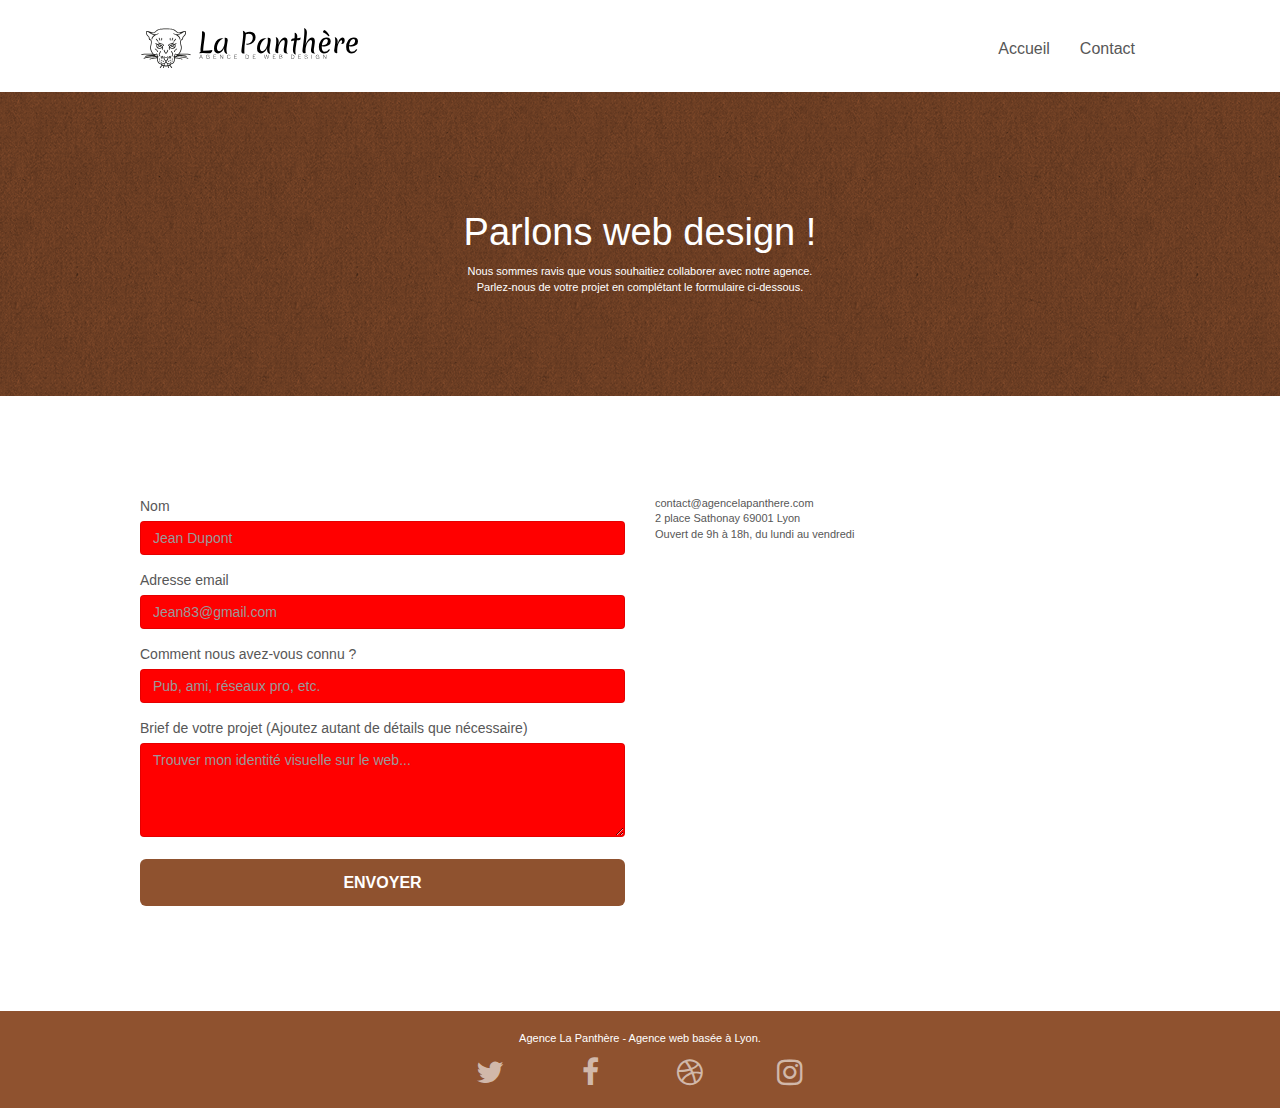
==== contacter-votre-agence-web-design.html @ d833066d "Ajout de l'attribut arial-label sur les liens des réseaux sociaux présentés sous forme de pictogramm" ====
<!doctype html>
<html lang="fr">
<head>
    <meta charset="utf-8">
    <meta name="description" content="Votre web-design réalisé par une équipe de passionnés et talentueux créateurs ! Découvrez nos réalisations et les témoignages de nos clients puis contactez-nous pour réaliser le site qui vous correspond !">
    <meta name="viewport" content="width=device-width, initial-scale=1.0, viewport-fit=cover">
    <link rel="shortcut icon" type="image/png" href="img/favicon.jpg">
    
	<link rel="stylesheet" type="text/css" href="./css/bootstrap.min.css">
	<link rel="stylesheet" type="text/css" href="style.min.css">
	<link rel="stylesheet" type="text/css" href="./css/font-awesome.min.css">
	<link rel="stylesheet" type="text/css" href="./css/et-line.min.css">
	
    <script defer src="./js/jquery-2.1.0.js"></script>
	<script defer src="./js/bootstrap.js"></script>
	<script defer src="./js/blocs.js"></script>
	<script defer src="./js/jqBootstrapValidation.js"></script>
	<script defer src="./js/formHandler.js"></script>

    <title>Nous contacter / Agence Web Design la Panthère</title>

    
<!-- Analytics -->
 
<!-- Analytics END -->
    
</head>
<body>
	
	<!-- header -->
<header class="bloc bgc-white l-bloc " id="bloc-0">
	<div class="container bloc-sm">
		<nav class="navbar row">
			<div class="navbar-header">
				<a class="navbar-brand" href="web-design.html"><img src="img/agence-la-panthere-monochrome.svg" alt="atlanta web design logo" height="40" /></a>
				<button id="nav-toggle" type="button" class="ui-navbar-toggle navbar-toggle" data-toggle="collapse" data-target=".navbar-1">
					<span class="sr-only">Toggle navigation</span><span class="icon-bar"></span><span class="icon-bar"></span><span class="icon-bar"></span>
				</button>
			</div>
			<div class="collapse navbar-collapse navbar-1 special-dropdown-nav">
				<ul class="site-navigation nav navbar-nav">
					<li>
						<a href="web-design.html">Accueil</a>
					</li>
					<li>
					</li>
					<li>
						<a href="contacter-votre-agence-web-design.html">Contact</a>
					</li>
				</ul>
			</div>
		</nav>
	</div>
</header>

<!-- header END -->

<!-- Principal conteneur -->

<main class="page-container">

<!-- Section background -->
<section class="bloc bg-dots-bg bg-repeat bgc-atomic-tangerine d-bloc bloc-bg-texture texture-paper" id="bloc-6">
	<div class="container bloc-lg">
		<div class="row">
			<div class="col-sm-12">
				<h1 class="text-center hero-bloc-text tc-white">
					Parlons web design !
				</h1>
				<p class="text-center mg-lg tc-white tight-width-whitespace">
					Nous sommes ravis que vous souhaitiez collaborer avec notre agence.<br>
					Parlez-nous de votre projet en complétant le formulaire ci-dessous.
				</p>
			</div>
		</div>
	</div>
</section>
<!-- Section background END -->

<!-- Section formulaire -->
<section class="bloc bgc-white l-bloc" id="bloc-7">
	<div class="container bloc-lg">
		<div class="row">
			<div class="col-sm-6">
				<form id="form_1" novalidate success-msg="Your message has been sent." fail-msg="Sorry it seems that our mail server is not responding, Sorry for the inconvenience!">
					<div class="form-group">
						<label for="name">
							Nom
						</label>
						<input placeholder="Jean Dupont" id="name" type="text" class="form-control" required />
					</div>
					<div class="form-group">
						<label for="email">
							Adresse email
						</label>
						<input placeholder="Jean83@gmail.com" id="email" class="form-control" type="email" required />
					</div>
					<div class="form-group">
						<label for="origin">
							Comment nous avez-vous connu ?
						</label>
						<input placeholder="Pub, ami, réseaux pro, etc." class="form-control" required id="origin" />
					</div>
					<div class="form-group">
						<label for="message">
							Brief de votre projet (Ajoutez autant de détails que nécessaire)<br>
						</label><textarea placeholder="Trouver mon identité visuelle sur le web..." id="message" class="form-control" rows="4" cols="50" required></textarea>
					</div> 
					<button class="bloc-button btn btn-lg btn-block cta-hero btn-atomic-tangerine" type="submit">
						Envoyer
					</button>
				</form>
			</div>
			<div class="col-sm-6">
				<p>
					contact@agencelapanthere.com<br>2 place Sathonay 69001 Lyon<br>Ouvert de 9h à 18h, du lundi au vendredi<br>
				</p>
			</div>
		</div>
	</div>
</section>
<!-- Section formulaire END -->


<!-- Footer -->
<footer class="bloc bgc-atomic-tangerine d-bloc" id="bloc-8">
	<div class="container bloc-sm">
		<div class="row">
			<div class="col-sm-12">
				<p class="text-center white">
					Agence La Panthère - Agence web basée à Lyon.<br>
				</p>
				<div class="row row-no-gutters social">
					<div class="col-sm-3">
						<div class="text-center">
							<a class="social" aria-label="Lien du profil Twitter de la Panthère" href="#"><span class="fa fa-twitter icon-md"></span></a>
						</div>
					</div>
					<div class="col-sm-3">
						<div class="text-center">
							<a class="social" aria-label="Lien du profil Facebook de la Panthère" href="#"><span class="fa fa-facebook icon-md"></span></a>
						</div>
					</div>
					<div class="col-sm-3">
						<div class="text-center">
							<a class="social" aria-label="Lien du profil twitter de la Panthère" href="#"><span class="fa fa-dribbble icon-md"></span></a>
						</div>
					</div>
					<div class="col-sm-3">
						<div class="text-center">
							<a class="social" aria-label="Lien du profil Dribbble de la Panthère" href="#"><span class="fa fa-instagram icon-md"></span></a>
						</div>
					</div>
				</div>
			</div>
		</div>
	</div>
</footer>
<!-- Footer END -->

</main>
<!-- Principal conteneur END -->
    

</body>
</html>
---- style.min.css ----
body{margin:0;padding:0;background:#fff;overflow-x:hidden;-webkit-font-smoothing:antialiased;-moz-osx-font-smoothing:grayscale}a,button{transition:all .3s ease-in-out;outline:0!important}a:hover{text-decoration:none;cursor:pointer}#page-loading-blocs-notifaction{position:fixed;top:0;bottom:0;width:100%;z-index:100000;background:#fff url("img/pageload-spinner.gif") no-repeat center center}.bloc{width:100%;clear:both;background:50% 50% no-repeat;padding:0 50px;-webkit-background-size:cover;-moz-background-size:cover;-o-background-size:cover;background-size:cover;position:relative}.bloc .container{padding-left:0;padding-right:0}.bloc-lg{padding:100px 50px}.bloc-md{padding:50px}.bloc-sm{padding:20px 50px}.bg-b-edge,.bg-bl-edge,.bg-br-edge,.bg-center,.bg-l-edge,.bg-r-edge,.bg-repeat,.bg-t-edge,.bg-tl-edge,.bg-tr-edge{-webkit-background-size:auto!important;-moz-background-size:auto!important;-o-background-size:auto!important;background-size:auto!important}.bg-repeat{background:repeat}.bg-t-edge{background:top no-repeat}.bloc-bg-texture::before{content:"";background-size:2px 2px;position:absolute;top:0;bottom:0;left:0;right:0}.texture-paper::before{background:url("img/texture-paper.png");background-size:280px 280px}.b-parallax{background-attachment:fixed}.d-bloc{color:rgba(255,255,255,.7)}.d-bloc button:hover{color:rgba(255,255,255,.9)}.d-bloc .icon-round,.d-bloc .icon-rounded,.d-bloc .icon-semi-rounded-a,.d-bloc .icon-semi-rounded-b,.d-bloc .icon-square{border-color:rgba(255,255,255,.9)}.d-bloc .divider-h span{border-color:rgba(255,255,255,.2)}.d-bloc .a-btn,.d-bloc .navbar a,.d-bloc .navbar-brand,.d-bloc a .icon-lg,.d-bloc a .icon-md,.d-bloc a .icon-sm,.d-bloc a .icon-xl,.d-bloc h1 a,.d-bloc h2 a,.d-bloc h3 a,.d-bloc h4 a,.d-bloc h5 a,.d-bloc h6 a,.d-bloc p a{color:rgba(255,255,255,.6)}.d-bloc .a-btn:hover,.d-bloc .navbar a:hover,.d-bloc .navbar-brand:hover,.d-bloc a:hover .icon-lg,.d-bloc a:hover .icon-md,.d-bloc a:hover .icon-sm,.d-bloc a:hover .icon-xl,.d-bloc h1 a:hover,.d-bloc h2 a:hover,.d-bloc h3 a:hover,.d-bloc h4 a:hover,.d-bloc h5 a:hover,.d-bloc h6 a:hover,.d-bloc p a:hover{color:#fff}.d-bloc .navbar-toggle .icon-bar{background:#fff}.d-bloc .btn-wire,.d-bloc .btn-wire:hover{color:#fff;border-color:#fff}.d-bloc .panel{color:rgba(0,0,0,.5)}.d-bloc .panel button:hover{color:rgba(0,0,0,.7)}.d-bloc .panel icon{border-color:rgba(0,0,0,.7)}.d-bloc .panel .divider-h span{border-color:rgba(0,0,0,.1)}.d-bloc .panel .a-btn{color:rgba(0,0,0,.6)}.d-bloc .panel .a-btn:hover{color:#000}.d-bloc .panel .btn-wire,.d-bloc .panel .btn-wire:hover{color:rgba(0,0,0,.7);border-color:rgba(0,0,0,.3)}.d-bloc .panel,.l-bloc{color:rgba(0,0,0,.5)}.d-bloc .panel button:hover,.l-bloc button:hover{color:rgba(0,0,0,.7)}.l-bloc .icon-round,.l-bloc .icon-rounded,.l-bloc .icon-semi-rounded-a,.l-bloc .icon-semi-rounded-b,.l-bloc .icon-square{border-color:rgba(0,0,0,.7)}.d-bloc .panel .divider-h span,.l-bloc .divider-h span{border-color:rgba(0,0,0,.1)}.d-bloc .panel .a-btn,.l-bloc .a-btn,.l-bloc .navbar a,.l-bloc .navbar-brand,.l-bloc a .icon-lg,.l-bloc a .icon-md,.l-bloc a .icon-sm,.l-bloc a .icon-xl,.l-bloc h1 a,.l-bloc h2 a,.l-bloc h3 a,.l-bloc h4 a,.l-bloc h5 a,.l-bloc h6 a,.l-bloc p a{color:rgba(0,0,0,.6)}.d-bloc .panel .a-btn:hover,.l-bloc .a-btn:hover,.l-bloc .navbar a:hover,.l-bloc .navbar-brand:hover,.l-bloc a:hover .icon-lg,.l-bloc a:hover .icon-md,.l-bloc a:hover .icon-sm,.l-bloc a:hover .icon-xl,.l-bloc h1 a:hover,.l-bloc h2 a:hover,.l-bloc h3 a:hover,.l-bloc h4 a:hover,.l-bloc h5 a:hover,.l-bloc h6 a:hover,.l-bloc p a:hover{color:#000}.l-bloc .navbar-toggle .icon-bar{color:rgba(0,0,0,.6)}.d-bloc .panel .btn-wire,.d-bloc .panel .btn-wire:hover,.l-bloc .btn-wire,.l-bloc .btn-wire:hover{color:rgba(0,0,0,.7);border-color:rgba(0,0,0,.3)}.voffset{margin-top:30px}.voffset-lg{margin-top:80px}.row-no-gutters{margin-right:0;margin-left:0}.row.row-no-gutters>[class*=" col-"],.row.row-no-gutters>[class^=col-]{padding-right:0;padding-left:0}#bloc-1-hero h1{font-size:32px}.navbar{margin-bottom:0;z-index:1}.navbar-brand{height:auto;padding:3px 15px;font-size:25px;font-weight:400;font-weight:600;line-height:44px}.navbar-brand img{max-height:200px;margin:0 5px 0 0;display:inline}.navbar-brand img[src$=svg]{min-width:100px}.nav-center .navbar-brand img{margin:0}.navbar .nav{padding-top:2px;margin-right:-16px;float:right;z-index:1}.nav>li{float:left;margin-top:4px;font-size:16px}.navbar-nav .open .dropdown-menu>li>a{text-align:inherit}.nav>li a:focus,.nav>li a:hover{background:0 0}.navbar-toggle{margin:10px 10px 0 0;border:0}.navbar-toggle:hover{background:0 0!important}.navbar-toggle .icon-bar{background-color:rgba(0,0,0,.5);width:26px}.nav-invert .navbar .nav{float:left}.nav-invert .navbar-brand,.nav-invert .navbar-header{float:right;position:relative;z-index:2}@media (min-width:768px){.site-navigation{position:absolute;top:50%;right:20px;transform:translate(0,-50%);-webkit-transform:translateY(-50%)}.nav>li .dropdown-menu a,.nav>li .dropdown-menu a:hover{color:#484848}.nav-invert .site-navigation{left:0;right:0}.nav-center{text-align:center}.nav-center .navbar-header{width:100%}.nav-center .nav>li,.nav-center .navbar-brand,.nav-center .navbar-header{float:none;display:inline-block}.nav-center .site-navigation{position:relative;width:100%;right:0;margin-right:0;margin-top:20px}.nav-center.mini-nav .navbar-toggle{float:none;margin:10px auto 0}}.nav>li>.dropdown a{background:0 0!important;display:block;padding:14px 15px}nav .caret{margin:0 5px}.dropdown-menu .dropdown-menu{top:-8px;left:100%}.dropdown-menu .dropmenu-flow-right{top:100%;left:0;margin-left:-1px;border-top-left-radius:0;border-top-right-radius:0}.dropdown-menu .dropdown span{border:4px solid #000;border-top-color:transparent;border-right-color:transparent;border-bottom-color:transparent;margin:6px -5px 0 0!important;float:right}.mg-md{margin-top:10px;margin-bottom:20px}.mg-lg{margin-top:10px;margin-bottom:40px}.btn{margin:0 5px 5px 0}.btn.pull-right{margin:0 0 5px 5px}.btn-d,.btn-d:focus,.btn-d:hover{color:#fff;background:rgba(0,0,0,.3)}button{outline:0!important}.btn-rd{border-radius:40px}.btn-clean{border:1px solid rgba(0,0,0,.08);border-bottom-color:rgba(0,0,0,.1);text-shadow:0 1px 0 rgba(0,0,1,.1);box-shadow:0 1px 3px rgba(0,0,1,.25),inset 0 1px 0 0 rgba(255,255,255,.15)}.icon-md{font-size:30px!important}.icon-lg{font-size:60px!important}.sm-shadow{text-shadow:0 1px 2px rgba(0,0,0,.3)}.panel-sq,.panel-sq .panel-footer,.panel-sq .panel-heading{border-radius:0}.panel-rd{border-radius:30px}.panel-rd .panel-heading{border-radius:29px 29px 0 0}.panel-rd .panel-footer{border-radius:0 0 29px 29px}.form-control{border-color:rgba(0,0,0,.1);box-shadow:none;background-color:red}.scrollToTop{width:40px;height:40px;position:fixed;bottom:20px;right:20px;opacity:0;z-index:500;transition:all .3s ease-in-out}.scrollToTop span{margin-top:6px}.showScrollTop{font-size:14px;opacity:1}a[data-lightbox]{position:relative;display:block;text-align:center}a[data-lightbox]:hover::before{content:"+";font-family:HelveticaNeue-Light,"Helvetica Neue Light","Helvetica Neue",Helvetica,Arial;font-size:32px;width:50px;height:50px;margin-left:-25px;border-radius:50%;background:rgba(0,0,0,.6);color:#fff;font-weight:100;z-index:1;position:absolute;top:50%;transform:translateY(-50%);-webkit-transform:translateY(-50%)}a[data-lightbox]:hover img{opacity:.6;-webkit-animation-fill-mode:none;animation-fill-mode:none}#lightbox-modal{display:flex;align-items:center}#lightbox-modal .modal-dialog{width:90%;max-width:900px;margin:0 auto 0}#lightbox-modal .modal-dialog img{max-height:90vh;margin:0 auto}.lightbox-caption{padding:20px;color:#fff;background:rgba(0,0,0,.5);position:absolute;left:15px;right:15px;bottom:5px}.close-lightbox{color:#fff;font-size:30px;position:absolute;top:20px;right:20px;z-index:20;background:rgba(0,0,0,.5);border:none;line-height:30px;padding:0 9px 5px;opacity:.3}.close-lightbox:hover,.next-lightbox:hover,.prev-lightbox:hover{opacity:1;color:#fff}.next-lightbox,.prev-lightbox{font-size:20px;color:rgba(255,255,255,.9);background:rgba(0,0,0,.5);transition:all .2s ease-in-out;position:absolute;top:45%;z-index:1;opacity:.4}.next-lightbox{padding:6px 8px 1px 13px;right:25px}.prev-lightbox{padding:6px 13px 1px 10px;left:25px}.snapshot-lb .modal-body{padding-bottom:45px}.snapshot-lb .lightbox-caption{padding:0;color:rgba(0,0,0,.5);background:0 0}.btn,a,h1,h2,h3,h4,h5,h6,label,p{font-family:helvetica;font-weight:400;color:#575757!important}.container{max-width:1000px}.hero-bloc-text{font-size:38px}.hero-bloc-text-sub{font-size:36px}.statement-bloc-text{line-height:26px;font-style:italic;font-size:20px;text-align:center;font-weight:lighter;max-width:520px;margin:auto auto auto auto}p{font-size:11px}.tight-width-whitespace{max-width:600px;margin:auto auto auto auto}.h1{font-size:20px;font-family:"Open Sans"}.cta-hero{margin-top:22px;color:#fff!important;text-transform:uppercase;padding:12px 28px 12px 28px;font-size:16px;font-weight:700}.social{max-width:400px;margin:auto auto auto auto}h2{font-size:22px;line-height:1.4em}h3{font-size:15px;text-transform:uppercase;font-weight:700;color:#333!important}.med-width-whitespace{max-width:800px;margin:auto auto auto auto;box-shadow:0 0 0 #000}h1{color:#333!important}h4{color:#333!important}.icons{margin-bottom:14px;margin-top:24px}.white{color:#fff!important}.portfolio-thumb{margin-bottom:24px}.portfolio-row{margin-bottom:44px;margin-top:50px}.avatar{box-shadow:0 4px 9px rgba(0,0,0,.3)}.black-background{background-color:rgba(165,147,99,.7);padding:40px 40px 40px 40px}.bold-link{font-weight:900;text-decoration:underline!important}.bgc-white{background-color:#fff}.bgc-dark-slate-blue{background-color:#364577}.bgc-atomic-tangerine{background-color:#8f522f}.tc-white{color:#fff!important}.btn-atomic-tangerine{background:#8f522f;color:#fff!important}.btn-atomic-tangerine:hover{background:#c27956!important;color:#fff!important}.ltc-white{color:#fff!important}.ltc-white:hover{color:#ccc!important}.ltc-atomic-tangerine{color:#8f522f!important}.ltc-atomic-tangerine:hover{color:#c27956!important}.icon-dark-slate-blue{color:#364577!important;border-color:#364577!important}.bg-dots-bg{background-image:url("img/dots-bg.png")}.bg-lines-h2-bg{background-image:url("img/lines-h2-bg.png")}.bg-banniere{background-image:url("img/agence-la-panthere.jpg")}.bg-presentation{background-image:url("img/image-de-presentation.bmp")}@media (max-width:1024px){.bloc{padding-left:20px;padding-right:20px}.bloc-tile-2.full-width-bloc .container,.bloc-tile-3.full-width-bloc .container,.bloc-tile-4.full-width-bloc .container,.bloc.full-width-bloc{padding-left:0;padding-right:0}}@media (max-width:992px) and (min-width:768px){.navbar .nav{max-width:80%}.nav-center.navbar .nav{max-width:100%}}@media only screen and (min-device-width:768px) and (max-device-width:1024px) and (orientation:landscape){.b-parallax{background-attachment:scroll}}@media only screen and (min-device-width:1024px) and (max-device-width:1366px) and (-webkit-min-device-pixel-ratio:1.5){.b-parallax{background-attachment:scroll}}@media (max-width:991px){.container{width:100%}.b-parallax{background-attachment:scroll}#hero-bloc,.page-container{overflow-x:hidden;position:relative}.bloc{padding-left:constant(safe-area-inset-left);padding-right:constant(safe-area-inset-right)}.bloc-group,.bloc-group .bloc{display:block;width:100%}.bloc-fill-screen .fill-bloc-bottom-edge,.bloc-fill-screen .fill-bloc-top-edge{padding:0 20px;padding-left:constant(safe-area-inset-left);padding-right:constant(safe-area-inset-right)}}@media (max-width:767px){.page-container{overflow-x:hidden;position:relative}#disqus_thread,h1,h2,h3,h4,h5,h6,p{padding-left:10px!important;padding-right:10px!important}.b-parallax{background-attachment:scroll}.navbar .nav{padding-top:0;border-top:1px solid rgba(0,0,0,.2);float:none!important}.navbar.row{margin-left:0;margin-right:0}.site-navigation{position:inherit;transform:none;-webkit-transform:none;-ms-transform:none}.nav>li{margin-top:0;border-bottom:1px solid rgba(0,0,0,.1);background:rgba(0,0,0,.05);text-align:left;padding-left:15px;width:100%}.nav>li:hover{background:rgba(0,0,0,.08)}.dropdown .dropdown a .caret{float:none;margin:5px 0 0 10px!important;border:4px solid #000;border-bottom-color:transparent;border-right-color:transparent;border-left-color:transparent}#hero-bloc .navbar .nav{background:rgba(0,0,0,.8)}#hero-bloc .navbar .nav a{color:rgba(255,255,255,.6)}.hero{padding:50px 0}.hero-nav{left:-1px;right:-1px}.navbar-collapse{padding:0;overflow-x:hidden;-webkit-box-shadow:none;box-shadow:none}.navbar-brand img{max-height:40px;width:auto}.nav-invert .navbar-header{float:none;width:100%}.nav-invert .navbar-toggle{float:left;margin-left:10px}.bloc{padding-left:0;padding-right:0}.bloc-lg,.bloc-xl,.bloc-xxl{padding:40px 0}.bloc-md,.bloc-sm{padding-left:0;padding-right:0}.bloc-fill-screen .fill-bloc-bottom-edge,.bloc-fill-screen .fill-bloc-top-edge,.bloc-tile-2 .container,.bloc-tile-3 .container,.bloc-tile-4 .container{padding-left:0;padding-right:0}.a-block{padding:0 10px}.btn-dwn{display:none}.voffset{margin-top:5px}.voffset-md{margin-top:20px}.voffset-lg{margin-top:30px}form{padding:5px}.close-lightbox{display:inline-block}.blocsapp-device-iphone5{background-size:216px 425px;padding-top:60px;width:216px;height:425px}.blocsapp-device-iphone5 img{width:180px;height:320px}}@media (max-width:400px){.bloc{padding-left:0;padding-right:0}}@media (max-width:767px){.bloc-mob-center-text{text-align:center}}input{background-color:red}
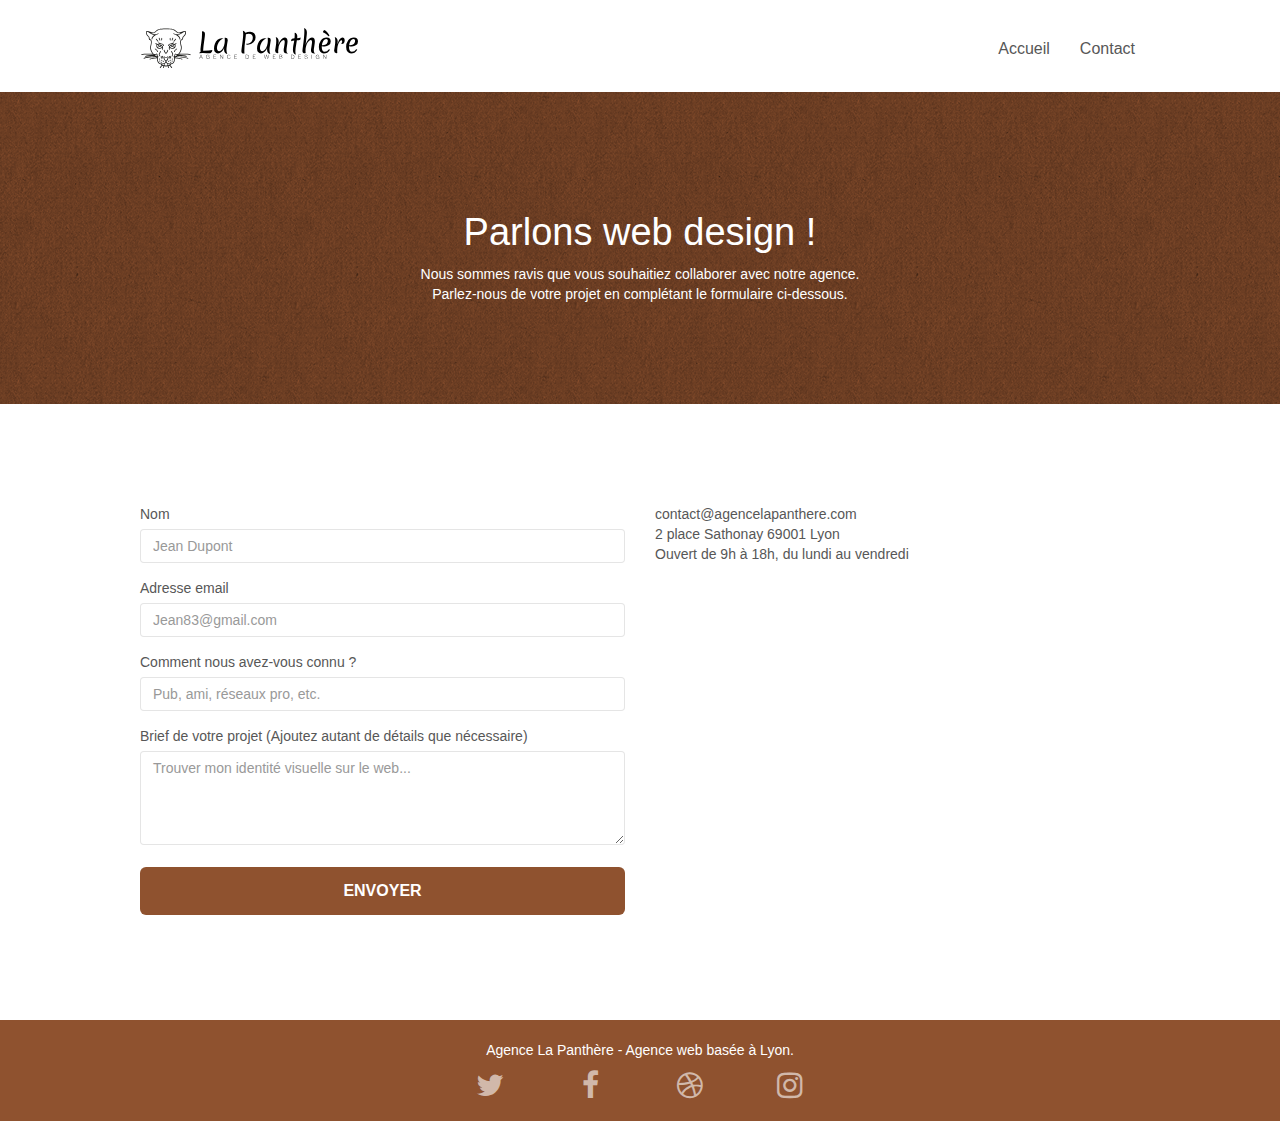
==== commit 92ec6aba: "Utilisation du format webp afin d'améliorer encore les performances du site web" ====
--- a/contacter-votre-agence-web-design.html
+++ b/contacter-votre-agence-web-design.html
@@ -2,6 +2,7 @@
 <html lang="fr">
 <head>
     <meta charset="utf-8">
+	<meta name="theme-color" content="#8F522F">
     <meta name="description" content="Votre web-design réalisé par une équipe de passionnés et talentueux créateurs ! Découvrez nos réalisations et les témoignages de nos clients puis contactez-nous pour réaliser le site qui vous correspond !">
     <meta name="viewport" content="width=device-width, initial-scale=1.0, viewport-fit=cover">
     <link rel="shortcut icon" type="image/png" href="img/favicon.jpg">
@@ -32,7 +33,7 @@
 	<div class="container bloc-sm">
 		<nav class="navbar row">
 			<div class="navbar-header">
-				<a class="navbar-brand" href="web-design.html"><img src="img/agence-la-panthere-monochrome.svg" alt="atlanta web design logo" height="40" /></a>
+				<a class="navbar-brand" href="home.html"><img src="img/agence-la-panthere-monochrome.svg" alt="atlanta web design logo" height="40" /></a>
 				<button id="nav-toggle" type="button" class="ui-navbar-toggle navbar-toggle" data-toggle="collapse" data-target=".navbar-1">
 					<span class="sr-only">Toggle navigation</span><span class="icon-bar"></span><span class="icon-bar"></span><span class="icon-bar"></span>
 				</button>
@@ -40,12 +41,12 @@
 			<div class="collapse navbar-collapse navbar-1 special-dropdown-nav">
 				<ul class="site-navigation nav navbar-nav">
 					<li>
-						<a href="web-design.html">Accueil</a>
+						<a href="home.html">Accueil</a>
 					</li>
 					<li>
 					</li>
 					<li>
-						<a href="contacter-votre-agence-web-design.html">Contact</a>
+						<a aria-label="Lien vers la page de contact" href="contacter-votre-agence-home.html">Contact</a>
 					</li>
 				</ul>
 			</div>
@@ -87,24 +88,24 @@
 						<label for="name">
 							Nom
 						</label>
-						<input placeholder="Jean Dupont" id="name" type="text" class="form-control" required />
+						<input aria-required=true placeholder="Jean Dupont" id="name" type="text" class="form-control" required />
 					</div>
 					<div class="form-group">
 						<label for="email">
 							Adresse email
 						</label>
-						<input placeholder="Jean83@gmail.com" id="email" class="form-control" type="email" required />
+						<input aria-required=true placeholder="Jean83@gmail.com" id="email" class="form-control" type="email" required />
 					</div>
 					<div class="form-group">
 						<label for="origin">
 							Comment nous avez-vous connu ?
 						</label>
-						<input placeholder="Pub, ami, réseaux pro, etc." class="form-control" required id="origin" />
+						<input aria-required=true placeholder="Pub, ami, réseaux pro, etc." class="form-control" required id="origin" />
 					</div>
 					<div class="form-group">
 						<label for="message">
 							Brief de votre projet (Ajoutez autant de détails que nécessaire)<br>
-						</label><textarea placeholder="Trouver mon identité visuelle sur le web..." id="message" class="form-control" rows="4" cols="50" required></textarea>
+						</label><textarea aria-required=true placeholder="Trouver mon identité visuelle sur le web..." id="message" class="form-control" rows="4" cols="50" required></textarea>
 					</div> 
 					<button class="bloc-button btn btn-lg btn-block cta-hero btn-atomic-tangerine" type="submit">
 						Envoyer
@@ -133,22 +134,22 @@
 				<div class="row row-no-gutters social">
 					<div class="col-sm-3">
 						<div class="text-center">
-							<a class="social" aria-label="Lien du profil Twitter de la Panthère" href="#"><span class="fa fa-twitter icon-md"></span></a>
+							<a class="social" aria-label="Profil Twitter de la Panthère" href="#"><span class="fa fa-twitter icon-md"></span></a>
 						</div>
 					</div>
 					<div class="col-sm-3">
 						<div class="text-center">
-							<a class="social" aria-label="Lien du profil Facebook de la Panthère" href="#"><span class="fa fa-facebook icon-md"></span></a>
+							<a class="social" aria-label="Profil Facebook de la Panthère" href="#"><span class="fa fa-facebook icon-md"></span></a>
 						</div>
 					</div>
 					<div class="col-sm-3">
 						<div class="text-center">
-							<a class="social" aria-label="Lien du profil twitter de la Panthère" href="#"><span class="fa fa-dribbble icon-md"></span></a>
+							<a class="social" aria-label="Profil twitter de la Panthère" href="#"><span class="fa fa-dribbble icon-md"></span></a>
 						</div>
 					</div>
 					<div class="col-sm-3">
 						<div class="text-center">
-							<a class="social" aria-label="Lien du profil Dribbble de la Panthère" href="#"><span class="fa fa-instagram icon-md"></span></a>
+							<a class="social" aria-label="Profil Dribbble de la Panthère" href="#"><span class="fa fa-instagram icon-md"></span></a>
 						</div>
 					</div>
 				</div>
--- a/style.min.css
+++ b/style.min.css
@@ -1 +1 @@
-body{margin:0;padding:0;background:#fff;overflow-x:hidden;-webkit-font-smoothing:antialiased;-moz-osx-font-smoothing:grayscale}a,button{transition:all .3s ease-in-out;outline:0!important}a:hover{text-decoration:none;cursor:pointer}#page-loading-blocs-notifaction{position:fixed;top:0;bottom:0;width:100%;z-index:100000;background:#fff url("img/pageload-spinner.gif") no-repeat center center}.bloc{width:100%;clear:both;background:50% 50% no-repeat;padding:0 50px;-webkit-background-size:cover;-moz-background-size:cover;-o-background-size:cover;background-size:cover;position:relative}.bloc .container{padding-left:0;padding-right:0}.bloc-lg{padding:100px 50px}.bloc-md{padding:50px}.bloc-sm{padding:20px 50px}.bg-b-edge,.bg-bl-edge,.bg-br-edge,.bg-center,.bg-l-edge,.bg-r-edge,.bg-repeat,.bg-t-edge,.bg-tl-edge,.bg-tr-edge{-webkit-background-size:auto!important;-moz-background-size:auto!important;-o-background-size:auto!important;background-size:auto!important}.bg-repeat{background:repeat}.bg-t-edge{background:top no-repeat}.bloc-bg-texture::before{content:"";background-size:2px 2px;position:absolute;top:0;bottom:0;left:0;right:0}.texture-paper::before{background:url("img/texture-paper.png");background-size:280px 280px}.b-parallax{background-attachment:fixed}.d-bloc{color:rgba(255,255,255,.7)}.d-bloc button:hover{color:rgba(255,255,255,.9)}.d-bloc .icon-round,.d-bloc .icon-rounded,.d-bloc .icon-semi-rounded-a,.d-bloc .icon-semi-rounded-b,.d-bloc .icon-square{border-color:rgba(255,255,255,.9)}.d-bloc .divider-h span{border-color:rgba(255,255,255,.2)}.d-bloc .a-btn,.d-bloc .navbar a,.d-bloc .navbar-brand,.d-bloc a .icon-lg,.d-bloc a .icon-md,.d-bloc a .icon-sm,.d-bloc a .icon-xl,.d-bloc h1 a,.d-bloc h2 a,.d-bloc h3 a,.d-bloc h4 a,.d-bloc h5 a,.d-bloc h6 a,.d-bloc p a{color:rgba(255,255,255,.6)}.d-bloc .a-btn:hover,.d-bloc .navbar a:hover,.d-bloc .navbar-brand:hover,.d-bloc a:hover .icon-lg,.d-bloc a:hover .icon-md,.d-bloc a:hover .icon-sm,.d-bloc a:hover .icon-xl,.d-bloc h1 a:hover,.d-bloc h2 a:hover,.d-bloc h3 a:hover,.d-bloc h4 a:hover,.d-bloc h5 a:hover,.d-bloc h6 a:hover,.d-bloc p a:hover{color:#fff}.d-bloc .navbar-toggle .icon-bar{background:#fff}.d-bloc .btn-wire,.d-bloc .btn-wire:hover{color:#fff;border-color:#fff}.d-bloc .panel{color:rgba(0,0,0,.5)}.d-bloc .panel button:hover{color:rgba(0,0,0,.7)}.d-bloc .panel icon{border-color:rgba(0,0,0,.7)}.d-bloc .panel .divider-h span{border-color:rgba(0,0,0,.1)}.d-bloc .panel .a-btn{color:rgba(0,0,0,.6)}.d-bloc .panel .a-btn:hover{color:#000}.d-bloc .panel .btn-wire,.d-bloc .panel .btn-wire:hover{color:rgba(0,0,0,.7);border-color:rgba(0,0,0,.3)}.d-bloc .panel,.l-bloc{color:rgba(0,0,0,.5)}.d-bloc .panel button:hover,.l-bloc button:hover{color:rgba(0,0,0,.7)}.l-bloc .icon-round,.l-bloc .icon-rounded,.l-bloc .icon-semi-rounded-a,.l-bloc .icon-semi-rounded-b,.l-bloc .icon-square{border-color:rgba(0,0,0,.7)}.d-bloc .panel .divider-h span,.l-bloc .divider-h span{border-color:rgba(0,0,0,.1)}.d-bloc .panel .a-btn,.l-bloc .a-btn,.l-bloc .navbar a,.l-bloc .navbar-brand,.l-bloc a .icon-lg,.l-bloc a .icon-md,.l-bloc a .icon-sm,.l-bloc a .icon-xl,.l-bloc h1 a,.l-bloc h2 a,.l-bloc h3 a,.l-bloc h4 a,.l-bloc h5 a,.l-bloc h6 a,.l-bloc p a{color:rgba(0,0,0,.6)}.d-bloc .panel .a-btn:hover,.l-bloc .a-btn:hover,.l-bloc .navbar a:hover,.l-bloc .navbar-brand:hover,.l-bloc a:hover .icon-lg,.l-bloc a:hover .icon-md,.l-bloc a:hover .icon-sm,.l-bloc a:hover .icon-xl,.l-bloc h1 a:hover,.l-bloc h2 a:hover,.l-bloc h3 a:hover,.l-bloc h4 a:hover,.l-bloc h5 a:hover,.l-bloc h6 a:hover,.l-bloc p a:hover{color:#000}.l-bloc .navbar-toggle .icon-bar{color:rgba(0,0,0,.6)}.d-bloc .panel .btn-wire,.d-bloc .panel .btn-wire:hover,.l-bloc .btn-wire,.l-bloc .btn-wire:hover{color:rgba(0,0,0,.7);border-color:rgba(0,0,0,.3)}.voffset{margin-top:30px}.voffset-lg{margin-top:80px}.row-no-gutters{margin-right:0;margin-left:0}.row.row-no-gutters>[class*=" col-"],.row.row-no-gutters>[class^=col-]{padding-right:0;padding-left:0}#bloc-1-hero h1{font-size:32px}.navbar{margin-bottom:0;z-index:1}.navbar-brand{height:auto;padding:3px 15px;font-size:25px;font-weight:400;font-weight:600;line-height:44px}.navbar-brand img{max-height:200px;margin:0 5px 0 0;display:inline}.navbar-brand img[src$=svg]{min-width:100px}.nav-center .navbar-brand img{margin:0}.navbar .nav{padding-top:2px;margin-right:-16px;float:right;z-index:1}.nav>li{float:left;margin-top:4px;font-size:16px}.navbar-nav .open .dropdown-menu>li>a{text-align:inherit}.nav>li a:focus,.nav>li a:hover{background:0 0}.navbar-toggle{margin:10px 10px 0 0;border:0}.navbar-toggle:hover{background:0 0!important}.navbar-toggle .icon-bar{background-color:rgba(0,0,0,.5);width:26px}.nav-invert .navbar .nav{float:left}.nav-invert .navbar-brand,.nav-invert .navbar-header{float:right;position:relative;z-index:2}@media (min-width:768px){.site-navigation{position:absolute;top:50%;right:20px;transform:translate(0,-50%);-webkit-transform:translateY(-50%)}.nav>li .dropdown-menu a,.nav>li .dropdown-menu a:hover{color:#484848}.nav-invert .site-navigation{left:0;right:0}.nav-center{text-align:center}.nav-center .navbar-header{width:100%}.nav-center .nav>li,.nav-center .navbar-brand,.nav-center .navbar-header{float:none;display:inline-block}.nav-center .site-navigation{position:relative;width:100%;right:0;margin-right:0;margin-top:20px}.nav-center.mini-nav .navbar-toggle{float:none;margin:10px auto 0}}.nav>li>.dropdown a{background:0 0!important;display:block;padding:14px 15px}nav .caret{margin:0 5px}.dropdown-menu .dropdown-menu{top:-8px;left:100%}.dropdown-menu .dropmenu-flow-right{top:100%;left:0;margin-left:-1px;border-top-left-radius:0;border-top-right-radius:0}.dropdown-menu .dropdown span{border:4px solid #000;border-top-color:transparent;border-right-color:transparent;border-bottom-color:transparent;margin:6px -5px 0 0!important;float:right}.mg-md{margin-top:10px;margin-bottom:20px}.mg-lg{margin-top:10px;margin-bottom:40px}.btn{margin:0 5px 5px 0}.btn.pull-right{margin:0 0 5px 5px}.btn-d,.btn-d:focus,.btn-d:hover{color:#fff;background:rgba(0,0,0,.3)}button{outline:0!important}.btn-rd{border-radius:40px}.btn-clean{border:1px solid rgba(0,0,0,.08);border-bottom-color:rgba(0,0,0,.1);text-shadow:0 1px 0 rgba(0,0,1,.1);box-shadow:0 1px 3px rgba(0,0,1,.25),inset 0 1px 0 0 rgba(255,255,255,.15)}.icon-md{font-size:30px!important}.icon-lg{font-size:60px!important}.sm-shadow{text-shadow:0 1px 2px rgba(0,0,0,.3)}.panel-sq,.panel-sq .panel-footer,.panel-sq .panel-heading{border-radius:0}.panel-rd{border-radius:30px}.panel-rd .panel-heading{border-radius:29px 29px 0 0}.panel-rd .panel-footer{border-radius:0 0 29px 29px}.form-control{border-color:rgba(0,0,0,.1);box-shadow:none;background-color:red}.scrollToTop{width:40px;height:40px;position:fixed;bottom:20px;right:20px;opacity:0;z-index:500;transition:all .3s ease-in-out}.scrollToTop span{margin-top:6px}.showScrollTop{font-size:14px;opacity:1}a[data-lightbox]{position:relative;display:block;text-align:center}a[data-lightbox]:hover::before{content:"+";font-family:HelveticaNeue-Light,"Helvetica Neue Light","Helvetica Neue",Helvetica,Arial;font-size:32px;width:50px;height:50px;margin-left:-25px;border-radius:50%;background:rgba(0,0,0,.6);color:#fff;font-weight:100;z-index:1;position:absolute;top:50%;transform:translateY(-50%);-webkit-transform:translateY(-50%)}a[data-lightbox]:hover img{opacity:.6;-webkit-animation-fill-mode:none;animation-fill-mode:none}#lightbox-modal{display:flex;align-items:center}#lightbox-modal .modal-dialog{width:90%;max-width:900px;margin:0 auto 0}#lightbox-modal .modal-dialog img{max-height:90vh;margin:0 auto}.lightbox-caption{padding:20px;color:#fff;background:rgba(0,0,0,.5);position:absolute;left:15px;right:15px;bottom:5px}.close-lightbox{color:#fff;font-size:30px;position:absolute;top:20px;right:20px;z-index:20;background:rgba(0,0,0,.5);border:none;line-height:30px;padding:0 9px 5px;opacity:.3}.close-lightbox:hover,.next-lightbox:hover,.prev-lightbox:hover{opacity:1;color:#fff}.next-lightbox,.prev-lightbox{font-size:20px;color:rgba(255,255,255,.9);background:rgba(0,0,0,.5);transition:all .2s ease-in-out;position:absolute;top:45%;z-index:1;opacity:.4}.next-lightbox{padding:6px 8px 1px 13px;right:25px}.prev-lightbox{padding:6px 13px 1px 10px;left:25px}.snapshot-lb .modal-body{padding-bottom:45px}.snapshot-lb .lightbox-caption{padding:0;color:rgba(0,0,0,.5);background:0 0}.btn,a,h1,h2,h3,h4,h5,h6,label,p{font-family:helvetica;font-weight:400;color:#575757!important}.container{max-width:1000px}.hero-bloc-text{font-size:38px}.hero-bloc-text-sub{font-size:36px}.statement-bloc-text{line-height:26px;font-style:italic;font-size:20px;text-align:center;font-weight:lighter;max-width:520px;margin:auto auto auto auto}p{font-size:11px}.tight-width-whitespace{max-width:600px;margin:auto auto auto auto}.h1{font-size:20px;font-family:"Open Sans"}.cta-hero{margin-top:22px;color:#fff!important;text-transform:uppercase;padding:12px 28px 12px 28px;font-size:16px;font-weight:700}.social{max-width:400px;margin:auto auto auto auto}h2{font-size:22px;line-height:1.4em}h3{font-size:15px;text-transform:uppercase;font-weight:700;color:#333!important}.med-width-whitespace{max-width:800px;margin:auto auto auto auto;box-shadow:0 0 0 #000}h1{color:#333!important}h4{color:#333!important}.icons{margin-bottom:14px;margin-top:24px}.white{color:#fff!important}.portfolio-thumb{margin-bottom:24px}.portfolio-row{margin-bottom:44px;margin-top:50px}.avatar{box-shadow:0 4px 9px rgba(0,0,0,.3)}.black-background{background-color:rgba(165,147,99,.7);padding:40px 40px 40px 40px}.bold-link{font-weight:900;text-decoration:underline!important}.bgc-white{background-color:#fff}.bgc-dark-slate-blue{background-color:#364577}.bgc-atomic-tangerine{background-color:#8f522f}.tc-white{color:#fff!important}.btn-atomic-tangerine{background:#8f522f;color:#fff!important}.btn-atomic-tangerine:hover{background:#c27956!important;color:#fff!important}.ltc-white{color:#fff!important}.ltc-white:hover{color:#ccc!important}.ltc-atomic-tangerine{color:#8f522f!important}.ltc-atomic-tangerine:hover{color:#c27956!important}.icon-dark-slate-blue{color:#364577!important;border-color:#364577!important}.bg-dots-bg{background-image:url("img/dots-bg.png")}.bg-lines-h2-bg{background-image:url("img/lines-h2-bg.png")}.bg-banniere{background-image:url("img/agence-la-panthere.jpg")}.bg-presentation{background-image:url("img/image-de-presentation.bmp")}@media (max-width:1024px){.bloc{padding-left:20px;padding-right:20px}.bloc-tile-2.full-width-bloc .container,.bloc-tile-3.full-width-bloc .container,.bloc-tile-4.full-width-bloc .container,.bloc.full-width-bloc{padding-left:0;padding-right:0}}@media (max-width:992px) and (min-width:768px){.navbar .nav{max-width:80%}.nav-center.navbar .nav{max-width:100%}}@media only screen and (min-device-width:768px) and (max-device-width:1024px) and (orientation:landscape){.b-parallax{background-attachment:scroll}}@media only screen and (min-device-width:1024px) and (max-device-width:1366px) and (-webkit-min-device-pixel-ratio:1.5){.b-parallax{background-attachment:scroll}}@media (max-width:991px){.container{width:100%}.b-parallax{background-attachment:scroll}#hero-bloc,.page-container{overflow-x:hidden;position:relative}.bloc{padding-left:constant(safe-area-inset-left);padding-right:constant(safe-area-inset-right)}.bloc-group,.bloc-group .bloc{display:block;width:100%}.bloc-fill-screen .fill-bloc-bottom-edge,.bloc-fill-screen .fill-bloc-top-edge{padding:0 20px;padding-left:constant(safe-area-inset-left);padding-right:constant(safe-area-inset-right)}}@media (max-width:767px){.page-container{overflow-x:hidden;position:relative}#disqus_thread,h1,h2,h3,h4,h5,h6,p{padding-left:10px!important;padding-right:10px!important}.b-parallax{background-attachment:scroll}.navbar .nav{padding-top:0;border-top:1px solid rgba(0,0,0,.2);float:none!important}.navbar.row{margin-left:0;margin-right:0}.site-navigation{position:inherit;transform:none;-webkit-transform:none;-ms-transform:none}.nav>li{margin-top:0;border-bottom:1px solid rgba(0,0,0,.1);background:rgba(0,0,0,.05);text-align:left;padding-left:15px;width:100%}.nav>li:hover{background:rgba(0,0,0,.08)}.dropdown .dropdown a .caret{float:none;margin:5px 0 0 10px!important;border:4px solid #000;border-bottom-color:transparent;border-right-color:transparent;border-left-color:transparent}#hero-bloc .navbar .nav{background:rgba(0,0,0,.8)}#hero-bloc .navbar .nav a{color:rgba(255,255,255,.6)}.hero{padding:50px 0}.hero-nav{left:-1px;right:-1px}.navbar-collapse{padding:0;overflow-x:hidden;-webkit-box-shadow:none;box-shadow:none}.navbar-brand img{max-height:40px;width:auto}.nav-invert .navbar-header{float:none;width:100%}.nav-invert .navbar-toggle{float:left;margin-left:10px}.bloc{padding-left:0;padding-right:0}.bloc-lg,.bloc-xl,.bloc-xxl{padding:40px 0}.bloc-md,.bloc-sm{padding-left:0;padding-right:0}.bloc-fill-screen .fill-bloc-bottom-edge,.bloc-fill-screen .fill-bloc-top-edge,.bloc-tile-2 .container,.bloc-tile-3 .container,.bloc-tile-4 .container{padding-left:0;padding-right:0}.a-block{padding:0 10px}.btn-dwn{display:none}.voffset{margin-top:5px}.voffset-md{margin-top:20px}.voffset-lg{margin-top:30px}form{padding:5px}.close-lightbox{display:inline-block}.blocsapp-device-iphone5{background-size:216px 425px;padding-top:60px;width:216px;height:425px}.blocsapp-device-iphone5 img{width:180px;height:320px}}@media (max-width:400px){.bloc{padding-left:0;padding-right:0}}@media (max-width:767px){.bloc-mob-center-text{text-align:center}}input{background-color:red}+body{margin:0;padding:0;background:#fff;overflow-x:hidden;-webkit-font-smoothing:antialiased;-moz-osx-font-smoothing:grayscale}a,button{transition:all .3s ease-in-out;outline:0!important}a:hover{text-decoration:none;cursor:pointer}#page-loading-blocs-notifaction{position:fixed;top:0;bottom:0;width:100%;z-index:100000;background:#fff url("img/pageload-spinner.gif") no-repeat center center}.bloc{width:100%;clear:both;background:50% 50% no-repeat;padding:0 50px;-webkit-background-size:cover;-moz-background-size:cover;-o-background-size:cover;background-size:cover;position:relative}.bloc .container{padding-left:0;padding-right:0}.bloc-lg{padding:100px 50px}.bloc-md{padding:50px}.bloc-sm{padding:20px 50px}.bg-b-edge,.bg-bl-edge,.bg-br-edge,.bg-center,.bg-l-edge,.bg-r-edge,.bg-repeat,.bg-t-edge,.bg-tl-edge,.bg-tr-edge{-webkit-background-size:auto!important;-moz-background-size:auto!important;-o-background-size:auto!important;background-size:auto!important}.bg-repeat{background:repeat}.bg-t-edge{background:top no-repeat}.bloc-bg-texture::before{content:"";background-size:2px 2px;position:absolute;top:0;bottom:0;left:0;right:0}.texture-paper::before{background:url("img/texture-paper.png");background-size:280px 280px}.b-parallax{background-attachment:fixed}.d-bloc{color:rgba(255,255,255,.7)}.d-bloc button:hover{color:rgba(255,255,255,.9)}.d-bloc .icon-round,.d-bloc .icon-rounded,.d-bloc .icon-semi-rounded-a,.d-bloc .icon-semi-rounded-b,.d-bloc .icon-square{border-color:rgba(255,255,255,.9)}.d-bloc .divider-h span{border-color:rgba(255,255,255,.2)}.d-bloc .a-btn,.d-bloc .navbar a,.d-bloc .navbar-brand,.d-bloc a .icon-lg,.d-bloc a .icon-md,.d-bloc a .icon-sm,.d-bloc a .icon-xl,.d-bloc h1 a,.d-bloc h2 a,.d-bloc h3 a,.d-bloc h4 a,.d-bloc h5 a,.d-bloc h6 a,.d-bloc p a{color:rgba(255,255,255,.6)}.d-bloc .a-btn:hover,.d-bloc .navbar a:hover,.d-bloc .navbar-brand:hover,.d-bloc a:hover .icon-lg,.d-bloc a:hover .icon-md,.d-bloc a:hover .icon-sm,.d-bloc a:hover .icon-xl,.d-bloc h1 a:hover,.d-bloc h2 a:hover,.d-bloc h3 a:hover,.d-bloc h4 a:hover,.d-bloc h5 a:hover,.d-bloc h6 a:hover,.d-bloc p a:hover{color:#fff}.d-bloc .navbar-toggle .icon-bar{background:#fff}.d-bloc .btn-wire,.d-bloc .btn-wire:hover{color:#fff;border-color:#fff}.d-bloc .panel{color:rgba(0,0,0,.5)}.d-bloc .panel button:hover{color:rgba(0,0,0,.7)}.d-bloc .panel icon{border-color:rgba(0,0,0,.7)}.d-bloc .panel .divider-h span{border-color:rgba(0,0,0,.1)}.d-bloc .panel .a-btn{color:rgba(0,0,0,.6)}.d-bloc .panel .a-btn:hover{color:#000}.d-bloc .panel .btn-wire,.d-bloc .panel .btn-wire:hover{color:rgba(0,0,0,.7);border-color:rgba(0,0,0,.3)}.d-bloc .panel,.l-bloc{color:rgba(0,0,0,.5)}.d-bloc .panel button:hover,.l-bloc button:hover{color:rgba(0,0,0,.7)}.l-bloc .icon-round,.l-bloc .icon-rounded,.l-bloc .icon-semi-rounded-a,.l-bloc .icon-semi-rounded-b,.l-bloc .icon-square{border-color:rgba(0,0,0,.7)}.d-bloc .panel .divider-h span,.l-bloc .divider-h span{border-color:rgba(0,0,0,.1)}.d-bloc .panel .a-btn,.l-bloc .a-btn,.l-bloc .navbar a,.l-bloc .navbar-brand,.l-bloc a .icon-lg,.l-bloc a .icon-md,.l-bloc a .icon-sm,.l-bloc a .icon-xl,.l-bloc h1 a,.l-bloc h2 a,.l-bloc h3 a,.l-bloc h4 a,.l-bloc h5 a,.l-bloc h6 a,.l-bloc p a{color:rgba(0,0,0,.6)}.d-bloc .panel .a-btn:hover,.l-bloc .a-btn:hover,.l-bloc .navbar a:hover,.l-bloc .navbar-brand:hover,.l-bloc a:hover .icon-lg,.l-bloc a:hover .icon-md,.l-bloc a:hover .icon-sm,.l-bloc a:hover .icon-xl,.l-bloc h1 a:hover,.l-bloc h2 a:hover,.l-bloc h3 a:hover,.l-bloc h4 a:hover,.l-bloc h5 a:hover,.l-bloc h6 a:hover,.l-bloc p a:hover{color:#000}.l-bloc .navbar-toggle .icon-bar{color:rgba(0,0,0,.6)}.d-bloc .panel .btn-wire,.d-bloc .panel .btn-wire:hover,.l-bloc .btn-wire,.l-bloc .btn-wire:hover{color:rgba(0,0,0,.7);border-color:rgba(0,0,0,.3)}.voffset{margin-top:30px}.voffset-lg{margin-top:80px}.row-no-gutters{margin-right:0;margin-left:0}.row.row-no-gutters>[class*=" col-"],.row.row-no-gutters>[class^=col-]{padding-right:0;padding-left:0}#bloc-1-hero h1{font-size:32px}.navbar{margin-bottom:0;z-index:1}.navbar-brand{height:auto;padding:3px 15px;font-size:25px;font-weight:400;font-weight:600;line-height:44px}.navbar-brand img{max-height:200px;margin:0 5px 0 0;display:inline}.navbar-brand img[src$=svg]{min-width:100px}.nav-center .navbar-brand img{margin:0}.navbar .nav{padding-top:2px;margin-right:-16px;float:right;z-index:1}.nav>li{float:left;margin-top:4px;font-size:16px}.navbar-nav .open .dropdown-menu>li>a{text-align:inherit}.nav>li a:focus,.nav>li a:hover{background:0 0}.navbar-toggle{margin:10px 10px 0 0;border:0}.navbar-toggle:hover{background:0 0!important}.navbar-toggle .icon-bar{background-color:rgba(0,0,0,.5);width:26px}.nav-invert .navbar .nav{float:left}.nav-invert .navbar-brand,.nav-invert .navbar-header{float:right;position:relative;z-index:2}@media (min-width:768px){.site-navigation{position:absolute;top:50%;right:20px;transform:translate(0,-50%);-webkit-transform:translateY(-50%)}.nav>li .dropdown-menu a,.nav>li .dropdown-menu a:hover{color:#484848}.nav-invert .site-navigation{left:0;right:0}.nav-center{text-align:center}.nav-center .navbar-header{width:100%}.nav-center .nav>li,.nav-center .navbar-brand,.nav-center .navbar-header{float:none;display:inline-block}.nav-center .site-navigation{position:relative;width:100%;right:0;margin-right:0;margin-top:20px}.nav-center.mini-nav .navbar-toggle{float:none;margin:10px auto 0}}.nav>li>.dropdown a{background:0 0!important;display:block;padding:14px 15px}nav .caret{margin:0 5px}.dropdown-menu .dropdown-menu{top:-8px;left:100%}.dropdown-menu .dropmenu-flow-right{top:100%;left:0;margin-left:-1px;border-top-left-radius:0;border-top-right-radius:0}.dropdown-menu .dropdown span{border:4px solid #000;border-top-color:transparent;border-right-color:transparent;border-bottom-color:transparent;margin:6px -5px 0 0!important;float:right}.mg-md{margin-top:10px;margin-bottom:20px}.mg-lg{margin-top:10px;margin-bottom:40px}.btn{margin:0 5px 5px 0}.btn.pull-right{margin:0 0 5px 5px}.btn-d,.btn-d:focus,.btn-d:hover{color:#fff;background:rgba(0,0,0,.3)}button{outline:0!important}.btn-rd{border-radius:40px}.btn-clean{border:1px solid rgba(0,0,0,.08);border-bottom-color:rgba(0,0,0,.1);text-shadow:0 1px 0 rgba(0,0,1,.1);box-shadow:0 1px 3px rgba(0,0,1,.25),inset 0 1px 0 0 rgba(255,255,255,.15)}.icon-md{font-size:30px!important}.icon-lg{font-size:60px!important}.sm-shadow{text-shadow:0 1px 2px rgba(0,0,0,.3)}.panel-sq,.panel-sq .panel-footer,.panel-sq .panel-heading{border-radius:0}.panel-rd{border-radius:30px}.panel-rd .panel-heading{border-radius:29px 29px 0 0}.panel-rd .panel-footer{border-radius:0 0 29px 29px}.form-control{border-color:rgba(0,0,0,.1);box-shadow:none}.form-control:focus:invalid{border-bottom:2px solid red}.form-control:valid{border-bottom:2px solid green}.form-control:focus:valid{border-bottom:2px solid green}.scrollToTop{width:40px;height:40px;position:fixed;bottom:20px;right:20px;opacity:0;z-index:500;transition:all .3s ease-in-out}.scrollToTop span{margin-top:6px}.showScrollTop{font-size:14px;opacity:1}a[data-lightbox]{position:relative;display:block;text-align:center}a[data-lightbox]:hover::before{content:"+";font-family:HelveticaNeue-Light,"Helvetica Neue Light","Helvetica Neue",Helvetica,Arial;font-size:32px;width:50px;height:50px;margin-left:-25px;border-radius:50%;background:rgba(0,0,0,.6);color:#fff;font-weight:100;z-index:1;position:absolute;top:50%;transform:translateY(-50%);-webkit-transform:translateY(-50%)}a[data-lightbox]:hover img{opacity:.6;-webkit-animation-fill-mode:none;animation-fill-mode:none}#lightbox-modal{display:flex;align-items:center}#lightbox-modal .modal-dialog{width:90%;max-width:900px;margin:0 auto 0}#lightbox-modal .modal-dialog img{max-height:90vh;margin:0 auto}.lightbox-caption{padding:20px;color:#fff;background:rgba(0,0,0,.5);position:absolute;left:15px;right:15px;bottom:5px}.close-lightbox{color:#fff;font-size:30px;position:absolute;top:20px;right:20px;z-index:20;background:rgba(0,0,0,.5);border:none;line-height:30px;padding:0 9px 5px;opacity:.3}.close-lightbox:hover,.next-lightbox:hover,.prev-lightbox:hover{opacity:1;color:#fff}.next-lightbox,.prev-lightbox{font-size:20px;color:rgba(255,255,255,.9);background:rgba(0,0,0,.5);transition:all .2s ease-in-out;position:absolute;top:45%;z-index:1;opacity:.4}.next-lightbox{padding:6px 8px 1px 13px;right:25px}.prev-lightbox{padding:6px 13px 1px 10px;left:25px}.snapshot-lb .modal-body{padding-bottom:45px}.snapshot-lb .lightbox-caption{padding:0;color:rgba(0,0,0,.5);background:0 0}.btn,a,h1,h2,h3,h4,h5,h6,label,p{font-family:helvetica;font-weight:400;color:#575757!important}.container{max-width:1000px}.hero-bloc-text{font-size:38px}.hero-bloc-text-sub{font-size:36px}.statement-bloc-text{line-height:26px;font-style:italic;font-size:20px;text-align:center;font-weight:lighter;max-width:520px;margin:auto auto auto auto}p{font-size:14px}.tight-width-whitespace{max-width:600px;margin:auto auto auto auto}.h1{font-size:20px;font-family:"Open Sans"}.cta-hero{margin-top:22px;color:#fff!important;text-transform:uppercase;padding:12px 28px 12px 28px;font-size:16px;font-weight:700}.social{max-width:400px;margin:auto auto auto auto}h2{font-size:22px;line-height:1.4em}h3{font-size:15px;text-transform:uppercase;font-weight:700;color:#333!important}.med-width-whitespace{max-width:800px;margin:auto auto auto auto;box-shadow:0 0 0 #000}h1{color:#333!important}h4{color:#333!important}.icons{margin-bottom:14px;margin-top:24px}.white{color:#fff!important}.portfolio-thumb{margin-bottom:24px}.portfolio-row{margin-bottom:44px;margin-top:50px}.avatar{box-shadow:0 4px 9px rgba(0,0,0,.3)}.black-background{background-color:rgba(165,147,99,.7);padding:40px 40px 40px 40px}.bold-link{font-weight:900;text-decoration:underline!important}.bgc-white{background-color:#fff}.bgc-dark-slate-blue{background-color:#364577}.bgc-atomic-tangerine{background-color:#8f522f}.tc-white{color:#fff!important}.btn-atomic-tangerine{background:#8f522f;color:#fff!important}.btn-atomic-tangerine:hover{background:#c27956!important;color:#fff!important}.ltc-white{color:#fff!important}.ltc-white:hover{color:#ccc!important}.ltc-atomic-tangerine{color:#8f522f!important}.ltc-atomic-tangerine:hover{color:#c27956!important}.icon-dark-slate-blue{color:#364577!important;border-color:#364577!important}.bg-dots-bg{background-image:url("img/dots-bg.png")}.bg-lines-h2-bg{background-image:url("img/lines-h2-bg.png")}.bg-banniere{background-image:url("img/agence-la-panthere.jpg")}.bg-presentation{background-image:url("img/image-de-presentation.jpg")}@media (max-width:1024px){.bloc{padding-left:20px;padding-right:20px}.bloc-tile-2.full-width-bloc .container,.bloc-tile-3.full-width-bloc .container,.bloc-tile-4.full-width-bloc .container,.bloc.full-width-bloc{padding-left:0;padding-right:0}}@media (max-width:992px) and (min-width:768px){.navbar .nav{max-width:80%}.nav-center.navbar .nav{max-width:100%}}@media only screen and (min-device-width:768px) and (max-device-width:1024px) and (orientation:landscape){.b-parallax{background-attachment:scroll}}@media only screen and (min-device-width:1024px) and (max-device-width:1366px) and (-webkit-min-device-pixel-ratio:1.5){.b-parallax{background-attachment:scroll}}@media (max-width:991px){.container{width:100%}.b-parallax{background-attachment:scroll}#hero-bloc,.page-container{overflow-x:hidden;position:relative}.bloc{padding-left:constant(safe-area-inset-left);padding-right:constant(safe-area-inset-right)}.bloc-group,.bloc-group .bloc{display:block;width:100%}.bloc-fill-screen .fill-bloc-bottom-edge,.bloc-fill-screen .fill-bloc-top-edge{padding:0 20px;padding-left:constant(safe-area-inset-left);padding-right:constant(safe-area-inset-right)}}@media (max-width:767px){.page-container{overflow-x:hidden;position:relative}#disqus_thread,h1,h2,h3,h4,h5,h6,p{padding-left:10px!important;padding-right:10px!important}.b-parallax{background-attachment:scroll}.navbar .nav{padding-top:0;border-top:1px solid rgba(0,0,0,.2);float:none!important}.navbar.row{margin-left:0;margin-right:0}.site-navigation{position:inherit;transform:none;-webkit-transform:none;-ms-transform:none}.nav>li{margin-top:0;border-bottom:1px solid rgba(0,0,0,.1);background:rgba(0,0,0,.05);text-align:left;padding-left:15px;width:100%}.nav>li:hover{background:rgba(0,0,0,.08)}.dropdown .dropdown a .caret{float:none;margin:5px 0 0 10px!important;border:4px solid #000;border-bottom-color:transparent;border-right-color:transparent;border-left-color:transparent}#hero-bloc .navbar .nav{background:rgba(0,0,0,.8)}#hero-bloc .navbar .nav a{color:rgba(255,255,255,.6)}.hero{padding:50px 0}.hero-nav{left:-1px;right:-1px}.navbar-collapse{padding:0;overflow-x:hidden;-webkit-box-shadow:none;box-shadow:none}.navbar-brand img{max-height:40px;width:auto}.nav-invert .navbar-header{float:none;width:100%}.nav-invert .navbar-toggle{float:left;margin-left:10px}.bloc{padding-left:0;padding-right:0}.bloc-lg,.bloc-xl,.bloc-xxl{padding:40px 0}.bloc-md,.bloc-sm{padding-left:0;padding-right:0}.bloc-fill-screen .fill-bloc-bottom-edge,.bloc-fill-screen .fill-bloc-top-edge,.bloc-tile-2 .container,.bloc-tile-3 .container,.bloc-tile-4 .container{padding-left:0;padding-right:0}.a-block{padding:0 10px}.btn-dwn{display:none}.voffset{margin-top:5px}.voffset-md{margin-top:20px}.voffset-lg{margin-top:30px}form{padding:5px}.close-lightbox{display:inline-block}.blocsapp-device-iphone5{background-size:216px 425px;padding-top:60px;width:216px;height:425px}.blocsapp-device-iphone5 img{width:180px;height:320px}}@media (max-width:400px){.bloc{padding-left:0;padding-right:0}}@media (max-width:767px){.bloc-mob-center-text{text-align:center}}.img-responsive{width:100%}blockquote{font-style:italic;border:none;color:#000;font-weight:lighter}